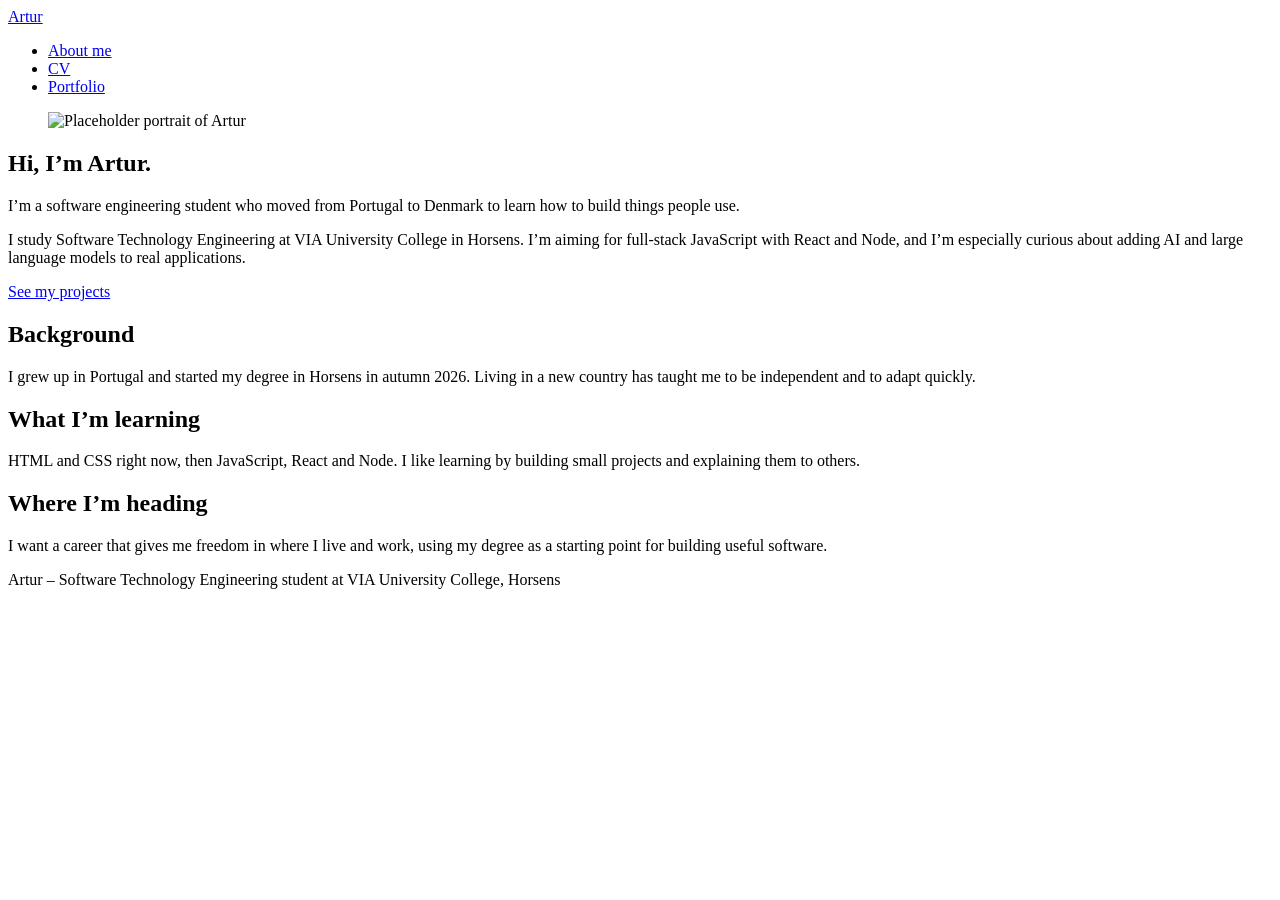
==== about-me.html @ bfa625da "Add files via upload" ====
<!DOCTYPE html>
<html lang="en">
<head>
  <meta charset="utf-8">
  <meta name="viewport" content="width=device-width, initial-scale=1">
  <title>About me | Artur</title>
  <meta name="description" content="Artur, a software engineering student from Portugal studying in Denmark.">
  <link rel="stylesheet" href="css/styles.css">
</head>
<body>
  <header class="site-header">
     <div class="tile-band" aria-hidden="true"></div>
 <div class="header-inner">
 <a class="site-name" href="about-me.html">Artur</a>
 <nav aria-label="Main navigation">
  <ul class="nav-list">
  <li><a href="about-me.html" aria-current="page">About me</a></li>
<li><a href="cv.html">CV</a></li>
 <li><a href="portfolio.html">Portfolio</a></li>
 </ul>
 </nav>
   </div>
  </header>
  <main>
   <section class="hero">
 <figure class="portrait">
 <img src="images/profile.png" width="400" height="400" alt="Placeholder portrait of Artur">
 </figure>
 <div class="hero-text">
 <h1>Hi, I&rsquo;m Artur.</h1>
 <p class="lead">I&rsquo;m a software engineering student who moved from Portugal to Denmark to learn how to build things people use.</p>
 <p>I study Software Technology Engineering at VIA University College in Horsens. I&rsquo;m aiming for full-stack JavaScript with React and Node, and I&rsquo;m especially curious about adding AI and large language models to real applications.</p>
 <p><a class="button" href="portfolio.html">See my projects</a></p>
   </div>
    </section>
    <div class="content-grid">
 <article class="panel">
  <h2>Background</h2>
 <p>I grew up in Portugal and started my degree in Horsens in autumn 2026. Living in a new country has taught me to be independent and to adapt quickly.</p>
   </article>
  <article class="panel">
 <h2>What I&rsquo;m learning</h2>
 <p>HTML and CSS right now, then JavaScript, React and Node. I like learning by building small projects and explaining them to others.</p>
</article>
 <article class="panel">
<h2>Where I&rsquo;m heading</h2>
 <p>I want a career that gives me freedom in where I live and work, using my degree as a starting point for building useful software.</p>  </article>
   </div>
  </main>
  <footer class="site-footer">
   <p>Artur &ndash; Software Technology Engineering student at VIA University College, Horsens</p>
  </footer>
</body>
</html>
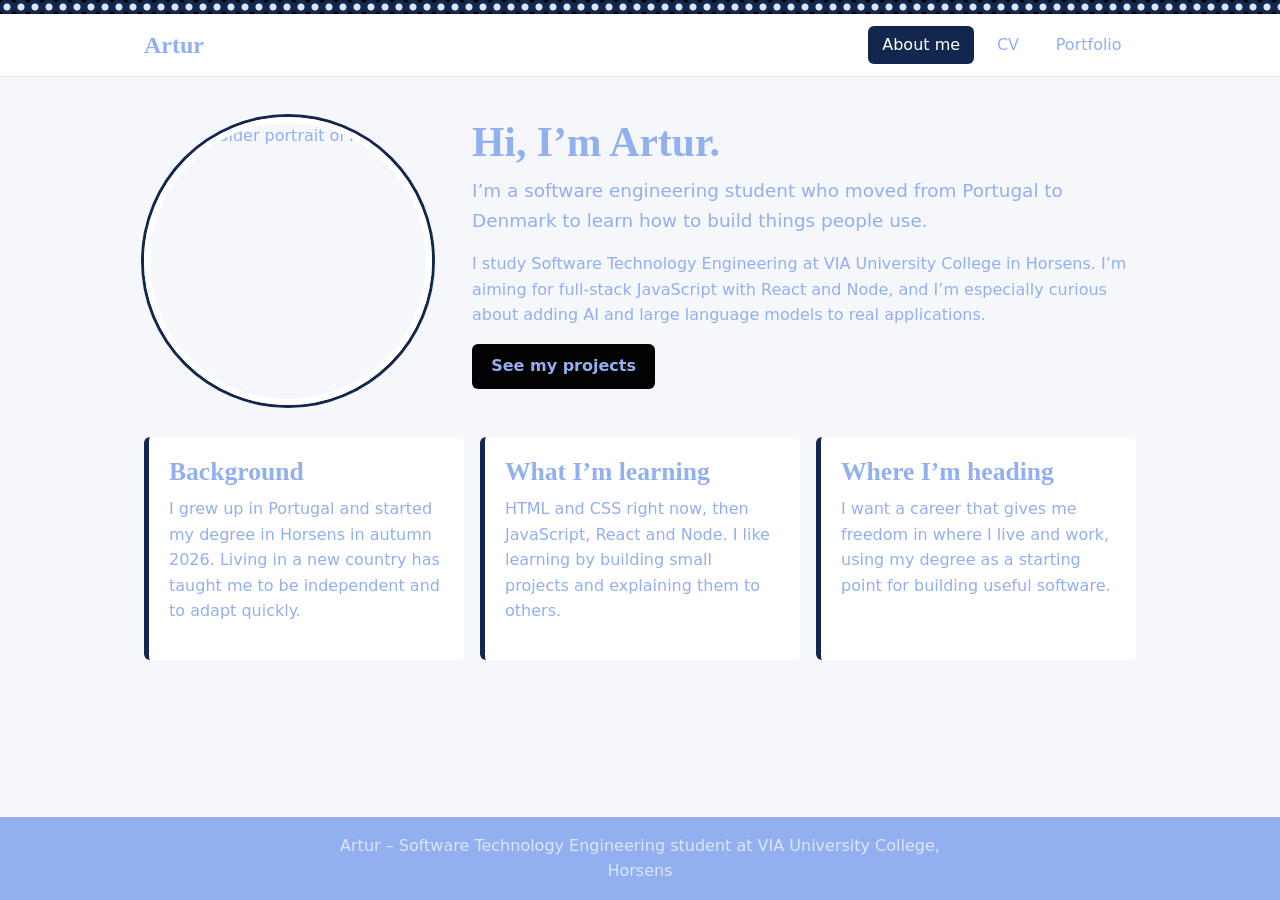
==== commit 66593fda: "Add files via upload" ====
--- a/about-me.html
+++ b/about-me.html
@@ -5,7 +5,7 @@
   <meta name="viewport" content="width=device-width, initial-scale=1">
   <title>About me | Artur</title>
   <meta name="description" content="Artur, a software engineering student from Portugal studying in Denmark.">
-  <link rel="stylesheet" href="css/styles.css">
+ <link rel="stylesheet" href="styles.css">
 </head>
 <body>
   <header class="site-header">
--- a/styles.css
+++ b/styles.css
@@ -0,0 +1,278 @@
+
+:root {
+  --paper: #f5f7fb;
+  --ink: #92aff0;
+  --azulejo: #12274d;
+  --tile: #dce6f6;
+  --marigold: #020202;
+  --white: #ffffff;
+  --radius: 6px;
+  --space: 1rem;
+}
+
+*,
+*::before,
+*::after {
+  box-sizing: border-box;
+}
+
+body {
+  margin: 0;
+  background: var(--paper);
+  color: var(--ink);
+  font-family: system-ui, -apple-system, "Segoe UI", Roboto, sans-serif;
+  font-size: 1rem;
+  line-height: 1.6;
+  display: flex;
+  flex-direction: column;
+  min-height: 100vh;
+}
+
+h1,
+h2,
+h3 {
+  font-family: Georgia, "Times New Roman", serif;
+  line-height: 1.2;
+  margin: 0 0 0.5rem;
+}
+
+h1 { font-size: 2rem; }
+h2 { font-size: 1.4rem; }
+h3 { font-size: 1.1rem; }
+
+p { margin: 0 0 var(--space); max-width: 65ch; }
+img { max-width: 100%; height: auto; display: block; }
+
+a { color: var(--azulejo); }
+a:focus-visible {
+  outline: 3px solid var(--marigold);
+  outline-offset: 2px;
+}
+
+.lead { font-size: 1.15rem; }
+
+/* ---------- Header and navigation (Flexbox) ---------- */
+.tile-band {
+  height: 14px;
+  background-color: var(--azulejo);
+  background-image:
+    radial-gradient(circle, var(--tile) 3px, transparent 4px),
+    radial-gradient(circle, var(--marigold) 2px, transparent 3px);
+  background-size: 14px 14px, 14px 14px;
+  background-position: 0 0, 7px 7px;
+}
+
+.site-header {
+  background: var(--white);
+  border-bottom: 1px solid var(--tile);
+}
+
+.header-inner {
+  display: flex;
+  flex-direction: column;
+  align-items: center;
+  gap: 0.5rem;
+  padding: 0.75rem var(--space);
+  max-width: 64rem;
+  margin: 0 auto;
+}
+
+.site-name {
+  font-family: Georgia, "Times New Roman", serif;
+  font-size: 1.5rem;
+  font-weight: bold;
+  color: var(--ink);
+  text-decoration: none;
+}
+
+.nav-list {
+  display: flex;
+  flex-wrap: wrap;
+  justify-content: center;
+  gap: 0.5rem;
+  list-style: none;
+  margin: 0;
+  padding: 0;
+}
+
+.nav-list a {
+  display: block;
+  padding: 0.4rem 0.9rem;
+  border-radius: var(--radius);
+  color: var(--ink);
+  text-decoration: none;
+}
+
+.nav-list a:hover { background: var(--tile); }
+
+.nav-list a[aria-current="page"] {
+  background: var(--azulejo);
+  color: var(--white);
+}
+
+/* ---------- Layout ---------- */
+main {
+  flex: 1;
+  width: 100%;
+  max-width: 64rem;
+  margin: 0 auto;
+  padding: 1.5rem var(--space) 2.5rem;
+}
+
+.page-intro { margin-bottom: 1.5rem; }
+
+.button {
+  display: inline-block;
+  padding: 0.6rem 1.2rem;
+  background: var(--marigold);
+  color: var(--ink);
+  font-weight: bold;
+  text-decoration: none;
+  border-radius: var(--radius);
+}
+
+.button:hover { background: var(--ink); color: var(--white); }
+
+/* ---------- About me ---------- */
+.hero {
+  display: flex;
+  flex-direction: column;
+  align-items: center;
+  gap: 1.5rem;
+  margin-bottom: 2rem;
+}
+
+.portrait {
+  margin: 0;
+  width: 12rem;
+  border: 6px solid var(--white);
+  border-radius: 50%;
+  overflow: hidden;
+  box-shadow: 0 0 0 3px var(--azulejo);
+}
+
+.content-grid {
+  display: grid;
+  gap: var(--space);
+}
+
+.panel {
+  background: var(--white);
+  border-left: 5px solid var(--azulejo);
+  border-radius: var(--radius);
+  padding: 1.25rem;
+}
+
+/* ---------- CV ---------- */
+.cv-section { margin-bottom: 2rem; }
+
+.cv-section > h2 {
+  padding-bottom: 0.4rem;
+  border-bottom: 3px solid var(--marigold);
+  display: inline-block;
+  margin-bottom: 1rem;
+}
+
+.cv-entry {
+  display: flex;
+  flex-direction: column;
+  gap: 0.25rem;
+  margin-bottom: 1.25rem;
+}
+
+.cv-date {
+  margin: 0;
+  font-weight: bold;
+  color: var(--azulejo);
+}
+
+.cv-place { font-style: italic; margin-bottom: 0.25rem; }
+
+.skill-list {
+  list-style: none;
+  margin: 0;
+  padding: 0;
+  display: flex;
+  flex-wrap: wrap;
+  gap: 0.75rem;
+}
+
+.skill-list li {
+  background: var(--tile);
+  padding: 0.4rem 0.9rem;
+  border-radius: var(--radius);
+}
+
+.skill-list span {
+  margin-left: 0.4rem;
+  font-weight: bold;
+  color: var(--azulejo);
+}
+
+/* ---------- Portfolio (Grid) ---------- */
+.project-grid {
+  display: grid;
+  grid-template-columns: 1fr;
+  gap: 1.25rem;
+}
+
+.project {
+  display: flex;
+  flex-direction: column;
+  background: var(--white);
+  border-radius: var(--radius);
+  overflow: hidden;
+  border: 1px solid var(--tile);
+}
+
+.project-body { padding: 1rem 1.25rem; }
+.tech { font-size: 0.95rem; }
+
+/* ---------- Footer ---------- */
+.site-footer {
+  background: var(--ink);
+  color: var(--tile);
+  padding: 1rem var(--space);
+  text-align: center;
+}
+
+.site-footer p { margin: 0 auto; }
+
+/* ---------- Tablet: 768px and up ---------- */
+@media (min-width: 768px) {
+  h1 { font-size: 2.6rem; }
+  h2 { font-size: 1.6rem; }
+
+  .header-inner {
+    flex-direction: row;
+    justify-content: space-between;
+  }
+
+  .hero {
+    flex-direction: row;
+    align-items: center;
+    gap: 2.5rem;
+  }
+
+  .portrait { flex-shrink: 0; width: 15rem; }
+
+  .content-grid { grid-template-columns: repeat(3, 1fr); }
+
+  .cv-entry {
+    flex-direction: row;
+    gap: 1.5rem;
+  }
+
+  .cv-date { flex: 0 0 9rem; }
+
+  .project-grid { grid-template-columns: repeat(2, 1fr); }
+}
+
+/* ---------- Desktop: 1024px and up ---------- */
+@media (min-width: 1024px) {
+  main { padding-top: 2.5rem; }
+
+  .portrait { width: 18rem; }
+
+  .project-grid { grid-template-columns: repeat(3, 1fr); }
+}
